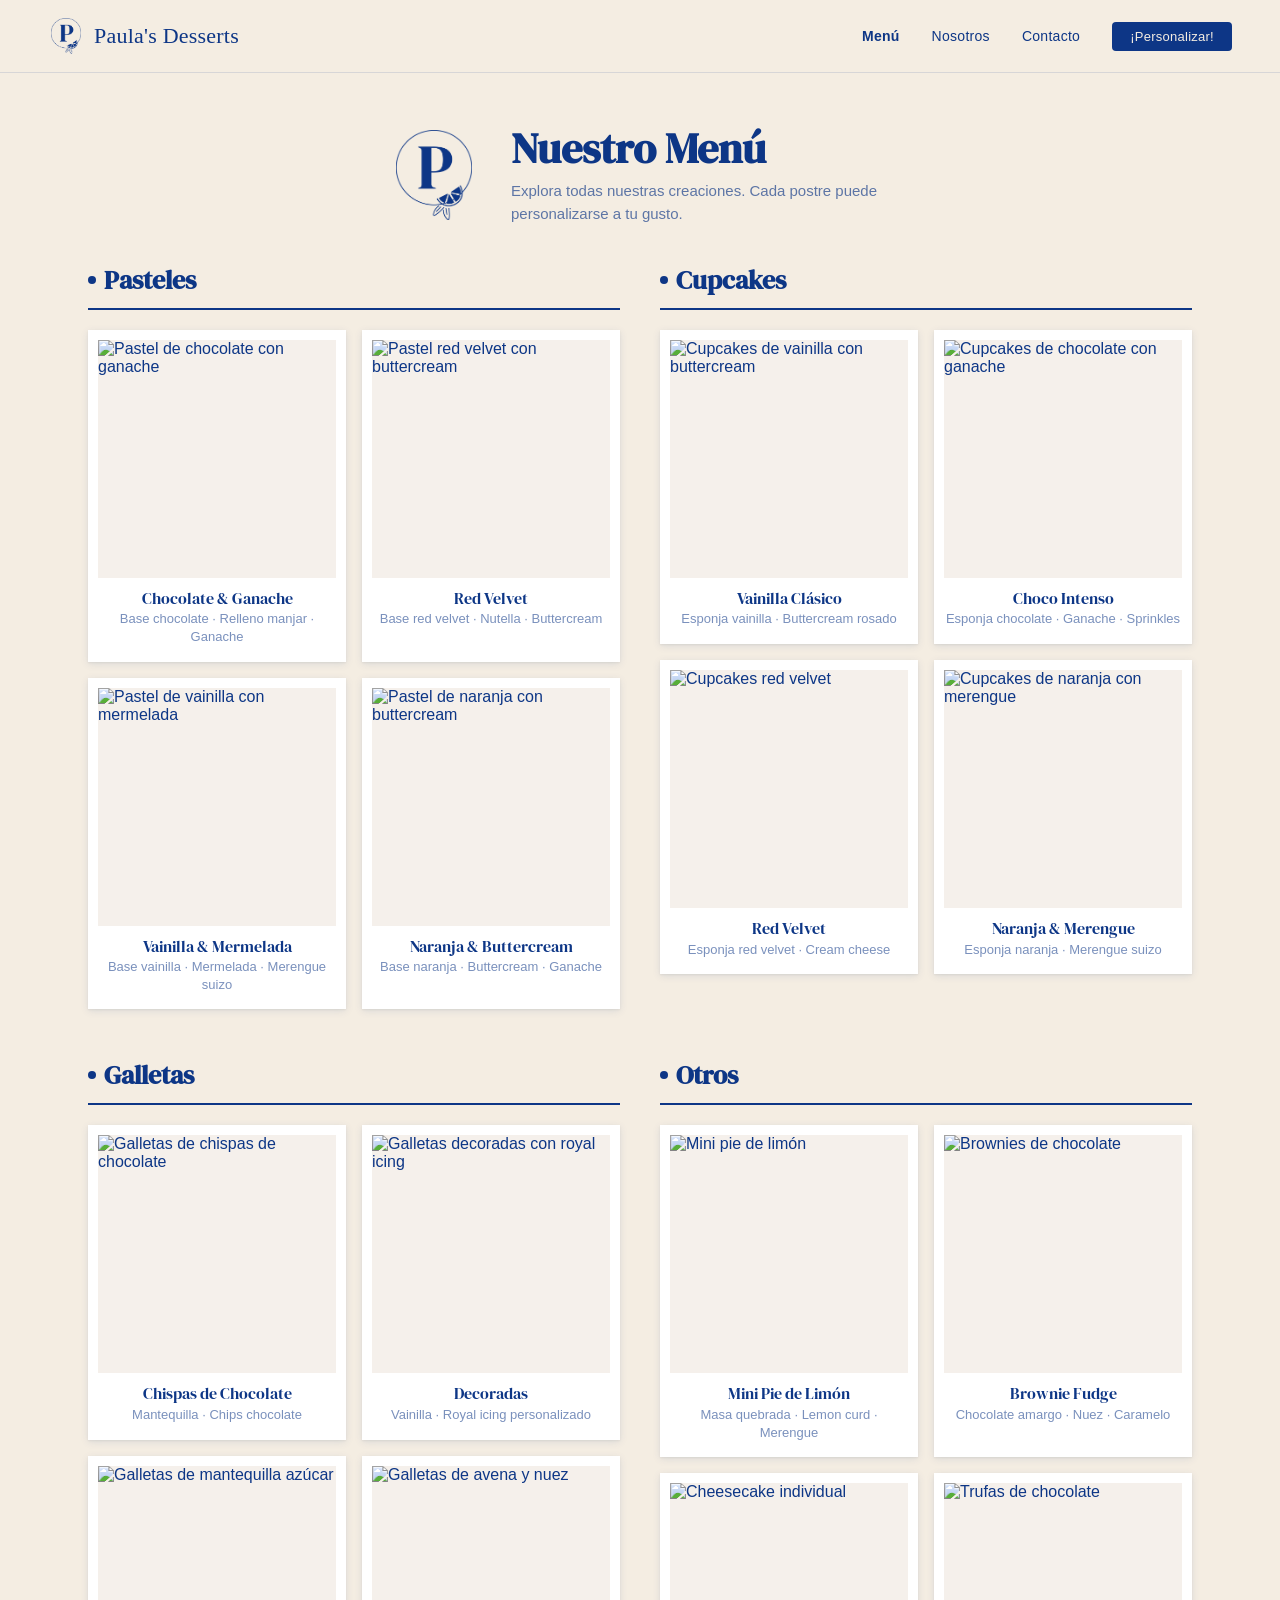
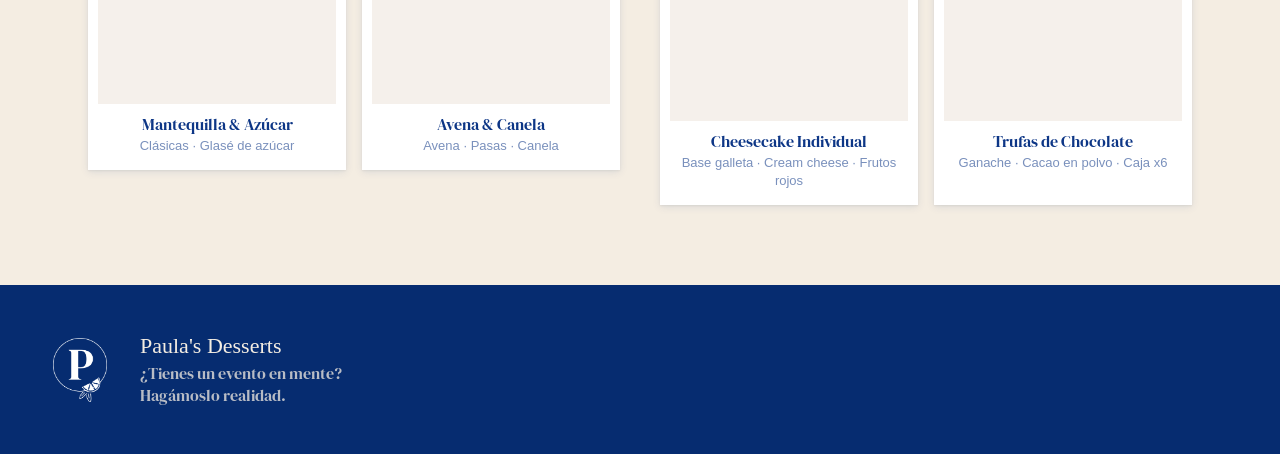
==== Catalogo.html @ cd025ae1 "initial commit con archivos de claude design. NOTA: no hay stylesheet global" ====
<!DOCTYPE html>
<html lang="es">
<head>
  <meta charset="UTF-8" />
  <meta name="viewport" content="width=device-width, initial-scale=1.0" />
  <title>Menú — Paula's Desserts</title>
  <link rel="preconnect" href="https://fonts.googleapis.com" />
  <link rel="preconnect" href="https://fonts.gstatic.com" crossorigin />
  <link href="https://fonts.googleapis.com/css2?family=DM+Serif+Display&display=swap" rel="stylesheet" />
  <style>
    *, *::before, *::after { box-sizing: border-box; margin: 0; padding: 0; }

    :root {
      --cream:   rgb(244,237,226);
      --cream2:  rgb(245,240,235);
      --navy:    rgb(13,54,134);
      --navy-dk: rgb(6,44,112);
      --white:   #ffffff;
      --font-brand:   'Handelson', serif;
      --font-head:    'DM Serif Display', serif;
      --font-body:    Helvetica, Arial, sans-serif;
    }

    /* Handelson via CDN fallback — use web-safe serif stack as fallback */
    @font-face {
      font-family: 'Handelson';
      src: local('FONTSPRING DEMO - Handelson Three');
      font-weight: normal;
    }

    body {
      background-color: var(--cream);
      font-family: var(--font-body);
      color: var(--navy);
      min-height: 100vh;
    }

    /* ── NAV ── */
    nav {
      background-color: var(--cream);
      display: flex;
      align-items: center;
      justify-content: space-between;
      padding: 18px 48px;
      border-bottom: 1px solid rgba(13,54,134,0.12);
      position: sticky;
      top: 0;
      z-index: 100;
    }

    .nav-logo {
      display: flex;
      align-items: center;
      gap: 10px;
      text-decoration: none;
    }

    .nav-logo img {
      width: 36px;
      height: 36px;
      object-fit: contain;
    }

    .nav-logo-text {
      font-family: var(--font-brand);
      font-size: 22px;
      color: var(--navy);
      letter-spacing: 0.01em;
    }

    .nav-links {
      display: flex;
      align-items: center;
      gap: 32px;
      list-style: none;
    }

    .nav-links a {
      font-family: var(--font-body);
      font-size: 14px;
      color: var(--navy);
      text-decoration: none;
      letter-spacing: 0.02em;
    }

    .nav-links a:hover { text-decoration: underline; }

    .nav-links a.active {
      font-weight: bold;
    }

    .nav-cta {
      background-color: var(--navy);
      color: var(--cream) !important;
      padding: 7px 18px;
      border-radius: 4px;
      font-size: 13px !important;
    }

    .nav-cta:hover { text-decoration: none !important; opacity: 0.88; }

    /* ── PAGE HEADER ── */
    .page-header {
      padding: 52px 48px 36px;
    }

    .page-header-inner {
      display: flex;
      align-items: center;
      gap: 32px;
      justify-content: center;
    }

    .page-header-logo {
      width: 90px;
      height: 90px;
      object-fit: contain;
      flex-shrink: 0;
    }

    .page-header h1 {
      font-family: var(--font-head);
      font-size: 42px;
      color: var(--navy);
      line-height: 1.1;
      margin-bottom: 8px;
    }

    .page-header p {
      font-size: 15px;
      color: var(--navy);
      opacity: 0.65;
      max-width: 380px;
      line-height: 1.55;
      margin: 0 auto;
    }

    /* ── MAIN GRID ── */
    .catalog-grid {
      display: grid;
      grid-template-columns: 1fr 1fr;
      gap: 48px 40px;
      padding: 0 48px 80px;
      max-width: 1200px;
      margin: 0 auto;
    }

    /* ── SECTION ── */
    .cat-section {}

    .cat-section-title {
      font-family: var(--font-head);
      font-size: 26px;
      color: var(--navy);
      margin-bottom: 20px;
      padding-bottom: 10px;
      border-bottom: 2px solid var(--navy);
      display: flex;
      align-items: center;
      gap: 8px;
    }

    .cat-section-title .dot {
      width: 8px;
      height: 8px;
      border-radius: 50%;
      background-color: var(--navy);
      flex-shrink: 0;
    }

    /* ── POLAROID GRID ── */
    .polaroid-grid {
      display: grid;
      grid-template-columns: repeat(2, 1fr);
      gap: 16px;
    }

    /* ── POLAROID CARD ── */
    .polaroid {
      background: var(--white);
      padding: var(--card-padding, 10px) var(--card-padding, 10px) calc(var(--card-padding, 10px) + 6px);
      box-shadow: 0 2px 8px rgba(13,54,134,0.10), 0 1px 2px rgba(0,0,0,0.06);
      display: flex;
      flex-direction: column;
      gap: 0;
      transition: transform 0.18s ease, box-shadow 0.18s ease;
      cursor: default;
    }

    .polaroid:hover {
      transform: translateY(-3px) rotate(0.4deg);
      box-shadow: 0 6px 18px rgba(13,54,134,0.14), 0 2px 4px rgba(0,0,0,0.08);
    }

    .polaroid-img {
      width: 100%;
      aspect-ratio: 1 / 1;
      object-fit: cover;
      display: block;
      background: var(--cream2);
    }

    .polaroid-label {
      padding-top: 10px;
      text-align: center;
    }

    .polaroid-label .product-name {
      font-family: var(--font-head);
      font-size: var(--card-name-size, 16px);
      color: var(--navy);
      line-height: 1.3;
    }

    .polaroid-label .product-desc {
      font-size: var(--card-desc-size, 13px);
      color: var(--navy);
      opacity: 0.55;
      margin-top: 2px;
      line-height: 1.35;
    }

    /* ── FOOTER ── */
    footer {
      background-color: var(--navy-dk);
      color: var(--cream);
      padding: 48px;
    }

    .footer-inner {
      display: flex;
      align-items: center;
      gap: 28px;
      max-width: 1200px;
      margin: 0 auto;
    }

    .footer-logo-img {
      width: 64px;
      height: 64px;
      object-fit: contain;
      filter: brightness(0) invert(1);
      flex-shrink: 0;
    }

    .footer-text-block {}

    .footer-brand {
      font-family: var(--font-brand);
      font-size: 22px;
      color: var(--cream);
      margin-bottom: 4px;
    }

    .footer-tagline {
      font-family: var(--font-head);
      font-size: 16px;
      color: var(--cream);
      opacity: 0.75;
      line-height: 1.35;
    }



    @media (max-width: 760px) {
      .catalog-grid { grid-template-columns: 1fr; padding: 0 20px 60px; gap: 40px; }
      nav { padding: 14px 20px; }
      .page-header { padding: 36px 20px 24px; }
      .page-header h1 { font-size: 30px; }
      footer { padding: 24px 20px; }
      .footer-inner { flex-direction: column; gap: 12px; }
    }
  </style>
</head>
<body>

  <!-- NAV -->
  <nav>
    <a class="nav-logo" href="#">
      <img src="assets/logo.png" alt="Paula's Desserts logo" />
      <span class="nav-logo-text">Paula's Desserts</span>
    </a>
    <ul class="nav-links">
      <li><a href="#" class="active">Menú</a></li>
      <li><a href="#">Nosotros</a></li>
      <li><a href="#">Contacto</a></li>
      <li><a href="#" class="nav-cta">¡Personalizar!</a></li>
    </ul>
  </nav>

  <!-- PAGE HEADER -->
  <header class="page-header">
    <div class="page-header-inner">
      <img class="page-header-logo" src="assets/logo.png" alt="Paula's Desserts" />
      <div>
        <h1>Nuestro Menú</h1>
        <p>Explora todas nuestras creaciones. Cada postre puede personalizarse a tu gusto.</p>
      </div>
    </div>
  </header>

  <!-- MAIN CONTENT -->
  <main class="catalog-grid">

    <!-- PASTELES -->
    <section class="cat-section">
      <h2 class="cat-section-title"><span class="dot"></span>Pasteles</h2>
      <div class="polaroid-grid">

        <div class="polaroid">
          <img class="polaroid-img"
            src="https://images.unsplash.com/photo-1578985545062-69928b1d9587?w=400&q=80"
            alt="Pastel de chocolate con ganache" />
          <div class="polaroid-label">
            <div class="product-name">Chocolate &amp; Ganache</div>
            <div class="product-desc">Base chocolate · Relleno manjar · Ganache</div>
          </div>
        </div>

        <div class="polaroid">
          <img class="polaroid-img"
            src="https://images.unsplash.com/photo-1464349095431-e9a21285b5f3?w=400&q=80"
            alt="Pastel red velvet con buttercream" />
          <div class="polaroid-label">
            <div class="product-name">Red Velvet</div>
            <div class="product-desc">Base red velvet · Nutella · Buttercream</div>
          </div>
        </div>

        <div class="polaroid">
          <img class="polaroid-img"
            src="https://images.unsplash.com/photo-1621303837174-89787a7d4729?w=400&q=80"
            alt="Pastel de vainilla con mermelada" />
          <div class="polaroid-label">
            <div class="product-name">Vainilla &amp; Mermelada</div>
            <div class="product-desc">Base vainilla · Mermelada · Merengue suizo</div>
          </div>
        </div>

        <div class="polaroid">
          <img class="polaroid-img"
            src="https://images.unsplash.com/photo-1514190051997-0f6f39ca5cde?w=400&q=80"
            alt="Pastel de naranja con buttercream" />
          <div class="polaroid-label">
            <div class="product-name">Naranja &amp; Buttercream</div>
            <div class="product-desc">Base naranja · Buttercream · Ganache</div>
          </div>
        </div>

      </div>
    </section>

    <!-- CUPCAKES -->
    <section class="cat-section">
      <h2 class="cat-section-title"><span class="dot"></span>Cupcakes</h2>
      <div class="polaroid-grid">

        <div class="polaroid">
          <img class="polaroid-img"
            src="https://images.unsplash.com/photo-1486427944299-d1955d23e34d?w=400&q=80"
            alt="Cupcakes de vainilla con buttercream" />
          <div class="polaroid-label">
            <div class="product-name">Vainilla Clásico</div>
            <div class="product-desc">Esponja vainilla · Buttercream rosado</div>
          </div>
        </div>

        <div class="polaroid">
          <img class="polaroid-img"
            src="https://images.unsplash.com/photo-1587668178277-295251f900ce?w=400&q=80"
            alt="Cupcakes de chocolate con ganache" />
          <div class="polaroid-label">
            <div class="product-name">Choco Intenso</div>
            <div class="product-desc">Esponja chocolate · Ganache · Sprinkles</div>
          </div>
        </div>

        <div class="polaroid">
          <img class="polaroid-img"
            src="https://images.unsplash.com/photo-1519869325930-281384150729?w=400&q=80"
            alt="Cupcakes red velvet" />
          <div class="polaroid-label">
            <div class="product-name">Red Velvet</div>
            <div class="product-desc">Esponja red velvet · Cream cheese</div>
          </div>
        </div>

        <div class="polaroid">
          <img class="polaroid-img"
            src="https://images.unsplash.com/photo-1563729784474-d77dbb933a9e?w=400&q=80"
            alt="Cupcakes de naranja con merengue" />
          <div class="polaroid-label">
            <div class="product-name">Naranja &amp; Merengue</div>
            <div class="product-desc">Esponja naranja · Merengue suizo</div>
          </div>
        </div>

      </div>
    </section>

    <!-- GALLETAS -->
    <section class="cat-section">
      <h2 class="cat-section-title"><span class="dot"></span>Galletas</h2>
      <div class="polaroid-grid">

        <div class="polaroid">
          <img class="polaroid-img"
            src="https://images.unsplash.com/photo-1499636136210-6f4ee915583e?w=400&q=80"
            alt="Galletas de chispas de chocolate" />
          <div class="polaroid-label">
            <div class="product-name">Chispas de Chocolate</div>
            <div class="product-desc">Mantequilla · Chips chocolate</div>
          </div>
        </div>

        <div class="polaroid">
          <img class="polaroid-img"
            src="https://images.unsplash.com/photo-1481391319762-47dff72954d9?w=400&q=80"
            alt="Galletas decoradas con royal icing" />
          <div class="polaroid-label">
            <div class="product-name">Decoradas</div>
            <div class="product-desc">Vainilla · Royal icing personalizado</div>
          </div>
        </div>

        <div class="polaroid">
          <img class="polaroid-img"
            src="https://images.unsplash.com/photo-1558961363-fa8fdf82db35?w=400&q=80"
            alt="Galletas de mantequilla azúcar" />
          <div class="polaroid-label">
            <div class="product-name">Mantequilla &amp; Azúcar</div>
            <div class="product-desc">Clásicas · Glasé de azúcar</div>
          </div>
        </div>

        <div class="polaroid">
          <img class="polaroid-img"
            src="https://images.unsplash.com/photo-1548365328-8c6db3220e4c?w=400&q=80"
            alt="Galletas de avena y nuez" />
          <div class="polaroid-label">
            <div class="product-name">Avena &amp; Canela</div>
            <div class="product-desc">Avena · Pasas · Canela</div>
          </div>
        </div>

      </div>
    </section>

    <!-- OTROS -->
    <section class="cat-section">
      <h2 class="cat-section-title"><span class="dot"></span>Otros</h2>
      <div class="polaroid-grid">

        <div class="polaroid">
          <img class="polaroid-img"
            src="https://images.unsplash.com/photo-1535920527002-b35e96722eb9?w=400&q=80"
            alt="Mini pie de limón" />
          <div class="polaroid-label">
            <div class="product-name">Mini Pie de Limón</div>
            <div class="product-desc">Masa quebrada · Lemon curd · Merengue</div>
          </div>
        </div>

        <div class="polaroid">
          <img class="polaroid-img"
            src="https://images.unsplash.com/photo-1541783245831-57d6fb0926d3?w=400&q=80"
            alt="Brownies de chocolate" />
          <div class="polaroid-label">
            <div class="product-name">Brownie Fudge</div>
            <div class="product-desc">Chocolate amargo · Nuez · Caramelo</div>
          </div>
        </div>

        <div class="polaroid">
          <img class="polaroid-img"
            src="https://images.unsplash.com/photo-1488477181946-6428a0291777?w=400&q=80"
            alt="Cheesecake individual" />
          <div class="polaroid-label">
            <div class="product-name">Cheesecake Individual</div>
            <div class="product-desc">Base galleta · Cream cheese · Frutos rojos</div>
          </div>
        </div>

        <div class="polaroid">
          <img class="polaroid-img"
            src="https://images.unsplash.com/photo-1571877227200-a0d98ea607e9?w=400&q=80"
            alt="Trufas de chocolate" />
          <div class="polaroid-label">
            <div class="product-name">Trufas de Chocolate</div>
            <div class="product-desc">Ganache · Cacao en polvo · Caja x6</div>
          </div>
        </div>

      </div>
    </section>

  </main>

  <!-- FOOTER -->
  <footer>
    <div class="footer-inner">
      <img class="footer-logo-img" src="assets/logo.png" alt="Paula's Desserts logo" />
      <div class="footer-text-block">
        <div class="footer-brand">Paula's Desserts</div>
        <div class="footer-tagline">¿Tienes un evento en mente?<br>Hagámoslo realidad.</div>
      </div>
    </div>
  </footer>

  <script src="https://unpkg.com/react@18.3.1/umd/react.development.js" integrity="sha384-hD6/rw4ppMLGNu3tX5cjIb+uRZ7UkRJ6BPkLpg4hAu/6onKUg4lLsHAs9EBPT82L" crossorigin="anonymous"></script>
  <script src="https://unpkg.com/react-dom@18.3.1/umd/react-dom.development.js" integrity="sha384-u6aeetuaXnQ38mYT8rp6sbXaQe3NL9t+IBXmnYxwkUI2Hw4bsp2Wvmx4yRQF1uAm" crossorigin="anonymous"></script>
  <script src="https://unpkg.com/@babel/standalone@7.29.0/babel.min.js" integrity="sha384-m08KidiNqLdpJqLq95G/LEi8Qvjl/xUYll3QILypMoQ65QorJ9Lvtp2RXYGBFj1y" crossorigin="anonymous"></script>
  <script type="text/babel" src="tweaks-panel.jsx"></script>

  <script type="text/babel">
    const TWEAK_DEFAULTS = /*EDITMODE-BEGIN*/{
      "cardNameSize": 18,
      "cardDescSize": 12,
      "cardPadding": 12
    }/*EDITMODE-END*/;

    function CatalogTweaks() {
      const [tweaks, setTweak] = useTweaks(TWEAK_DEFAULTS);

      React.useEffect(() => {
        document.documentElement.style.setProperty('--card-name-size', tweaks.cardNameSize + 'px');
        document.documentElement.style.setProperty('--card-desc-size', tweaks.cardDescSize + 'px');
        document.documentElement.style.setProperty('--card-padding', tweaks.cardPadding + 'px');
      }, [tweaks.cardNameSize, tweaks.cardDescSize, tweaks.cardPadding]);

      return (
        <TweaksPanel>
          <TweakSection label="Texto de las cards">
            <TweakSlider
              label="Título del producto"
              value={tweaks.cardNameSize}
              min={10} max={24} step={1}
              onChange={v => setTweak('cardNameSize', v)}
            />
            <TweakSlider
              label="Descripción"
              value={tweaks.cardDescSize}
              min={8} max={18} step={1}
              onChange={v => setTweak('cardDescSize', v)}
            />
          </TweakSection>
          <TweakSection label="Layout de las cards">
            <TweakSlider
              label="Padding"
              value={tweaks.cardPadding}
              min={4} max={32} step={1}
              onChange={v => setTweak('cardPadding', v)}
            />
          </TweakSection>
        </TweaksPanel>
      );
    }

    ReactDOM.createRoot(document.getElementById('tweaks-root')).render(<CatalogTweaks />);
  </script>
  <div id="tweaks-root"></div>
</body>
</html>
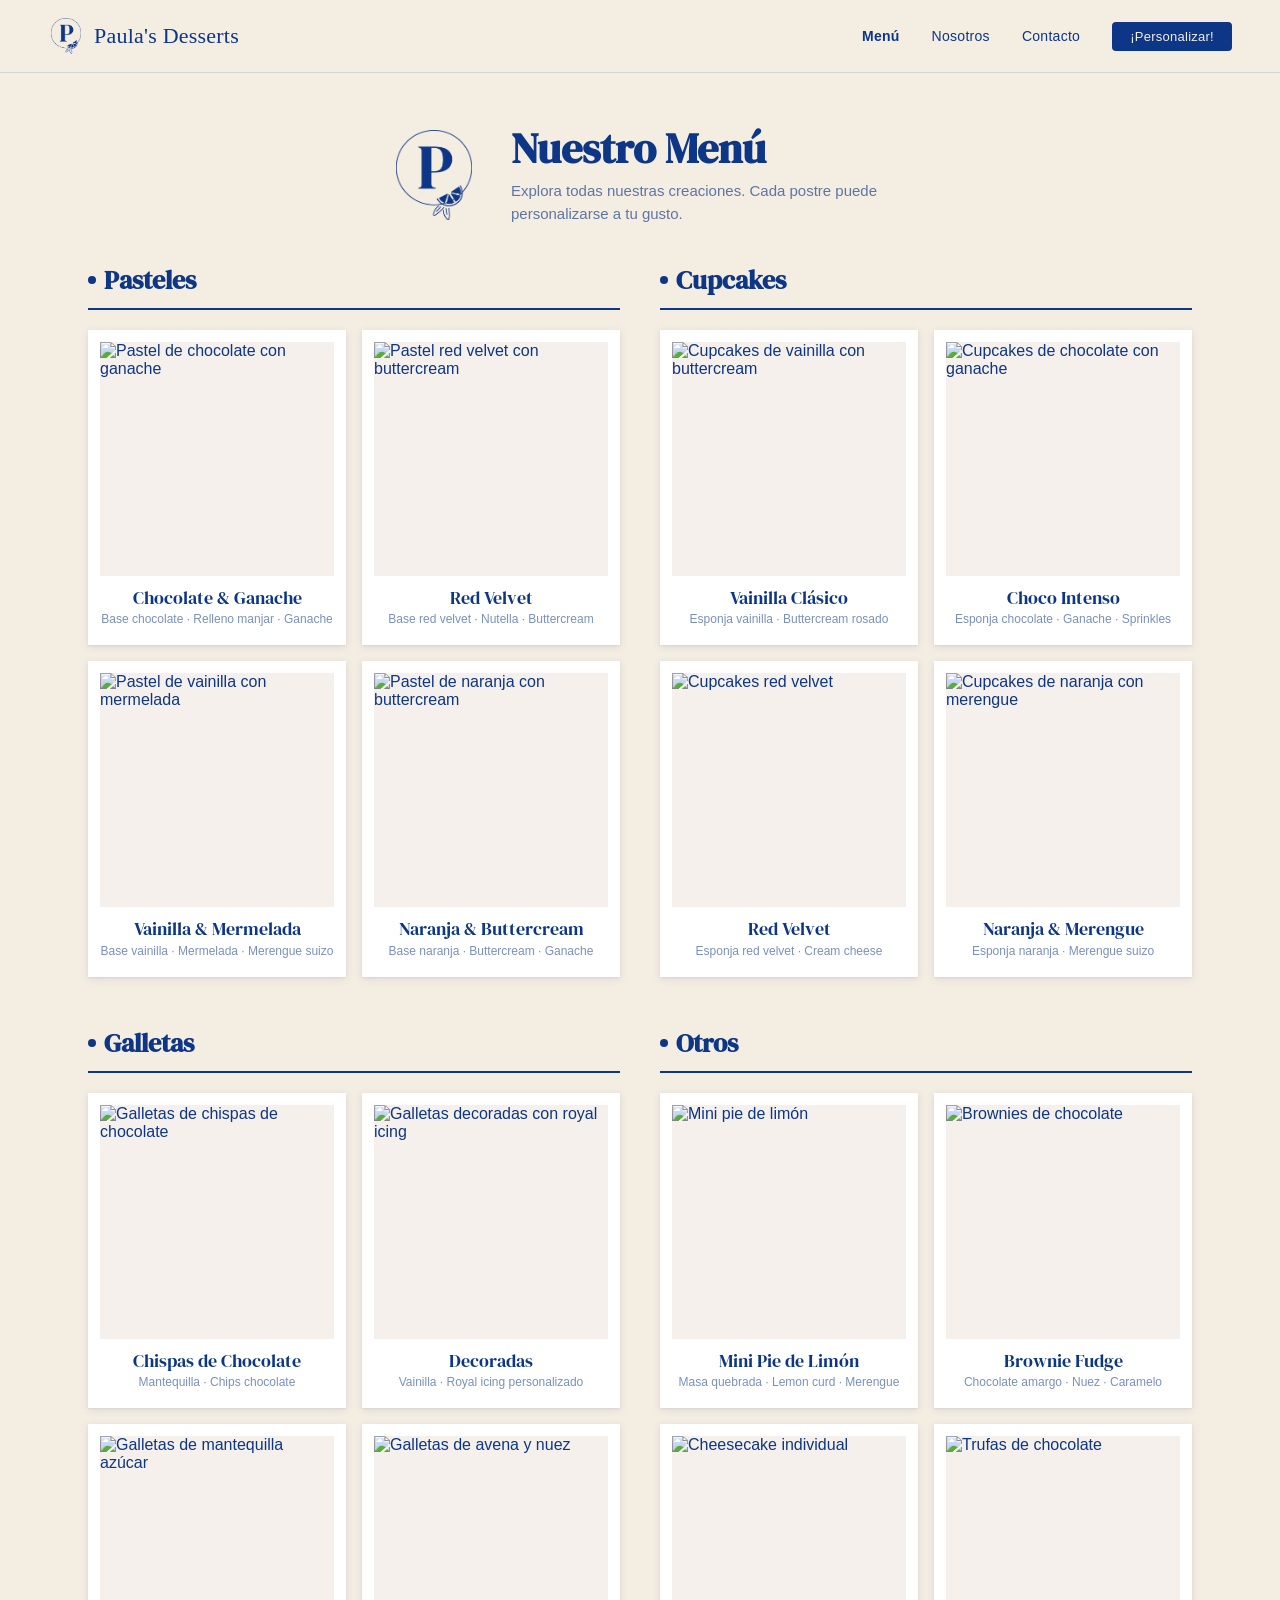
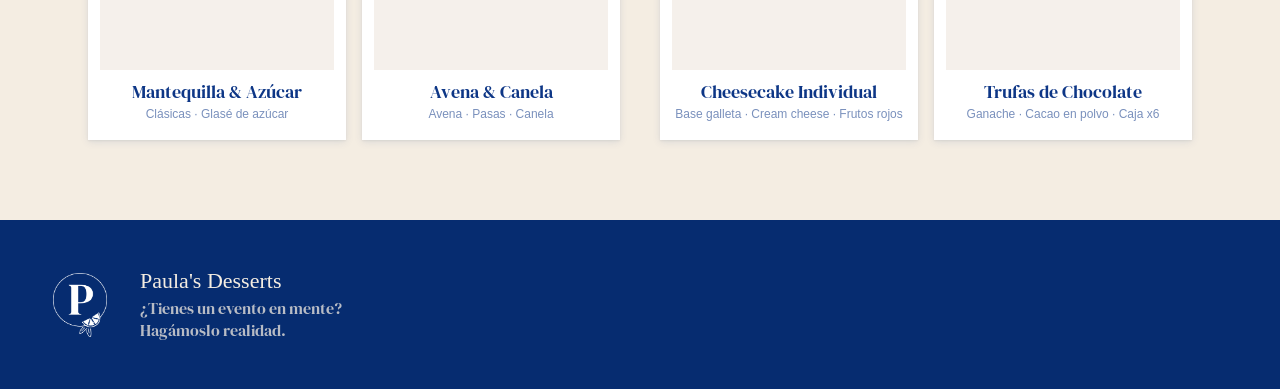
==== commit 81cbe86b: "chore: deleted tweaks panel from claude design" ====
--- a/Catalogo.html
+++ b/Catalogo.html
@@ -178,7 +178,7 @@
     /* ── POLAROID CARD ── */
     .polaroid {
       background: var(--white);
-      padding: var(--card-padding, 10px) var(--card-padding, 10px) calc(var(--card-padding, 10px) + 6px);
+      padding: 12px 12px calc(12px + 6px);
       box-shadow: 0 2px 8px rgba(13,54,134,0.10), 0 1px 2px rgba(0,0,0,0.06);
       display: flex;
       flex-direction: column;
@@ -207,13 +207,13 @@
 
     .polaroid-label .product-name {
       font-family: var(--font-head);
-      font-size: var(--card-name-size, 16px);
+      font-size: 18px;
       color: var(--navy);
       line-height: 1.3;
     }
 
     .polaroid-label .product-desc {
-      font-size: var(--card-desc-size, 13px);
+      font-size: 12px;
       color: var(--navy);
       opacity: 0.55;
       margin-top: 2px;
@@ -276,15 +276,15 @@
 
   <!-- NAV -->
   <nav>
-    <a class="nav-logo" href="#">
+    <a class="nav-logo" href="../../Homepage.html">
       <img src="assets/logo.png" alt="Paula's Desserts logo" />
       <span class="nav-logo-text">Paula's Desserts</span>
     </a>
     <ul class="nav-links">
-      <li><a href="#" class="active">Menú</a></li>
-      <li><a href="#">Nosotros</a></li>
-      <li><a href="#">Contacto</a></li>
-      <li><a href="#" class="nav-cta">¡Personalizar!</a></li>
+      <li><a href="Catalogo.html" class="active">Menú</a></li>
+      <li><a href="../../SobreNosotros.html">Nosotros</a></li>
+      <li><a href="../../Homepage.html#contacto">Contacto</a></li>
+      <li><a href="Producto.html" class="nav-cta">¡Personalizar!</a></li>
     </ul>
   </nav>
 
@@ -507,57 +507,5 @@
     </div>
   </footer>
 
-  <script src="https://unpkg.com/react@18.3.1/umd/react.development.js" integrity="sha384-hD6/rw4ppMLGNu3tX5cjIb+uRZ7UkRJ6BPkLpg4hAu/6onKUg4lLsHAs9EBPT82L" crossorigin="anonymous"></script>
-  <script src="https://unpkg.com/react-dom@18.3.1/umd/react-dom.development.js" integrity="sha384-u6aeetuaXnQ38mYT8rp6sbXaQe3NL9t+IBXmnYxwkUI2Hw4bsp2Wvmx4yRQF1uAm" crossorigin="anonymous"></script>
-  <script src="https://unpkg.com/@babel/standalone@7.29.0/babel.min.js" integrity="sha384-m08KidiNqLdpJqLq95G/LEi8Qvjl/xUYll3QILypMoQ65QorJ9Lvtp2RXYGBFj1y" crossorigin="anonymous"></script>
-  <script type="text/babel" src="tweaks-panel.jsx"></script>
-
-  <script type="text/babel">
-    const TWEAK_DEFAULTS = /*EDITMODE-BEGIN*/{
-      "cardNameSize": 18,
-      "cardDescSize": 12,
-      "cardPadding": 12
-    }/*EDITMODE-END*/;
-
-    function CatalogTweaks() {
-      const [tweaks, setTweak] = useTweaks(TWEAK_DEFAULTS);
-
-      React.useEffect(() => {
-        document.documentElement.style.setProperty('--card-name-size', tweaks.cardNameSize + 'px');
-        document.documentElement.style.setProperty('--card-desc-size', tweaks.cardDescSize + 'px');
-        document.documentElement.style.setProperty('--card-padding', tweaks.cardPadding + 'px');
-      }, [tweaks.cardNameSize, tweaks.cardDescSize, tweaks.cardPadding]);
-
-      return (
-        <TweaksPanel>
-          <TweakSection label="Texto de las cards">
-            <TweakSlider
-              label="Título del producto"
-              value={tweaks.cardNameSize}
-              min={10} max={24} step={1}
-              onChange={v => setTweak('cardNameSize', v)}
-            />
-            <TweakSlider
-              label="Descripción"
-              value={tweaks.cardDescSize}
-              min={8} max={18} step={1}
-              onChange={v => setTweak('cardDescSize', v)}
-            />
-          </TweakSection>
-          <TweakSection label="Layout de las cards">
-            <TweakSlider
-              label="Padding"
-              value={tweaks.cardPadding}
-              min={4} max={32} step={1}
-              onChange={v => setTweak('cardPadding', v)}
-            />
-          </TweakSection>
-        </TweaksPanel>
-      );
-    }
-
-    ReactDOM.createRoot(document.getElementById('tweaks-root')).render(<CatalogTweaks />);
-  </script>
-  <div id="tweaks-root"></div>
 </body>
 </html>
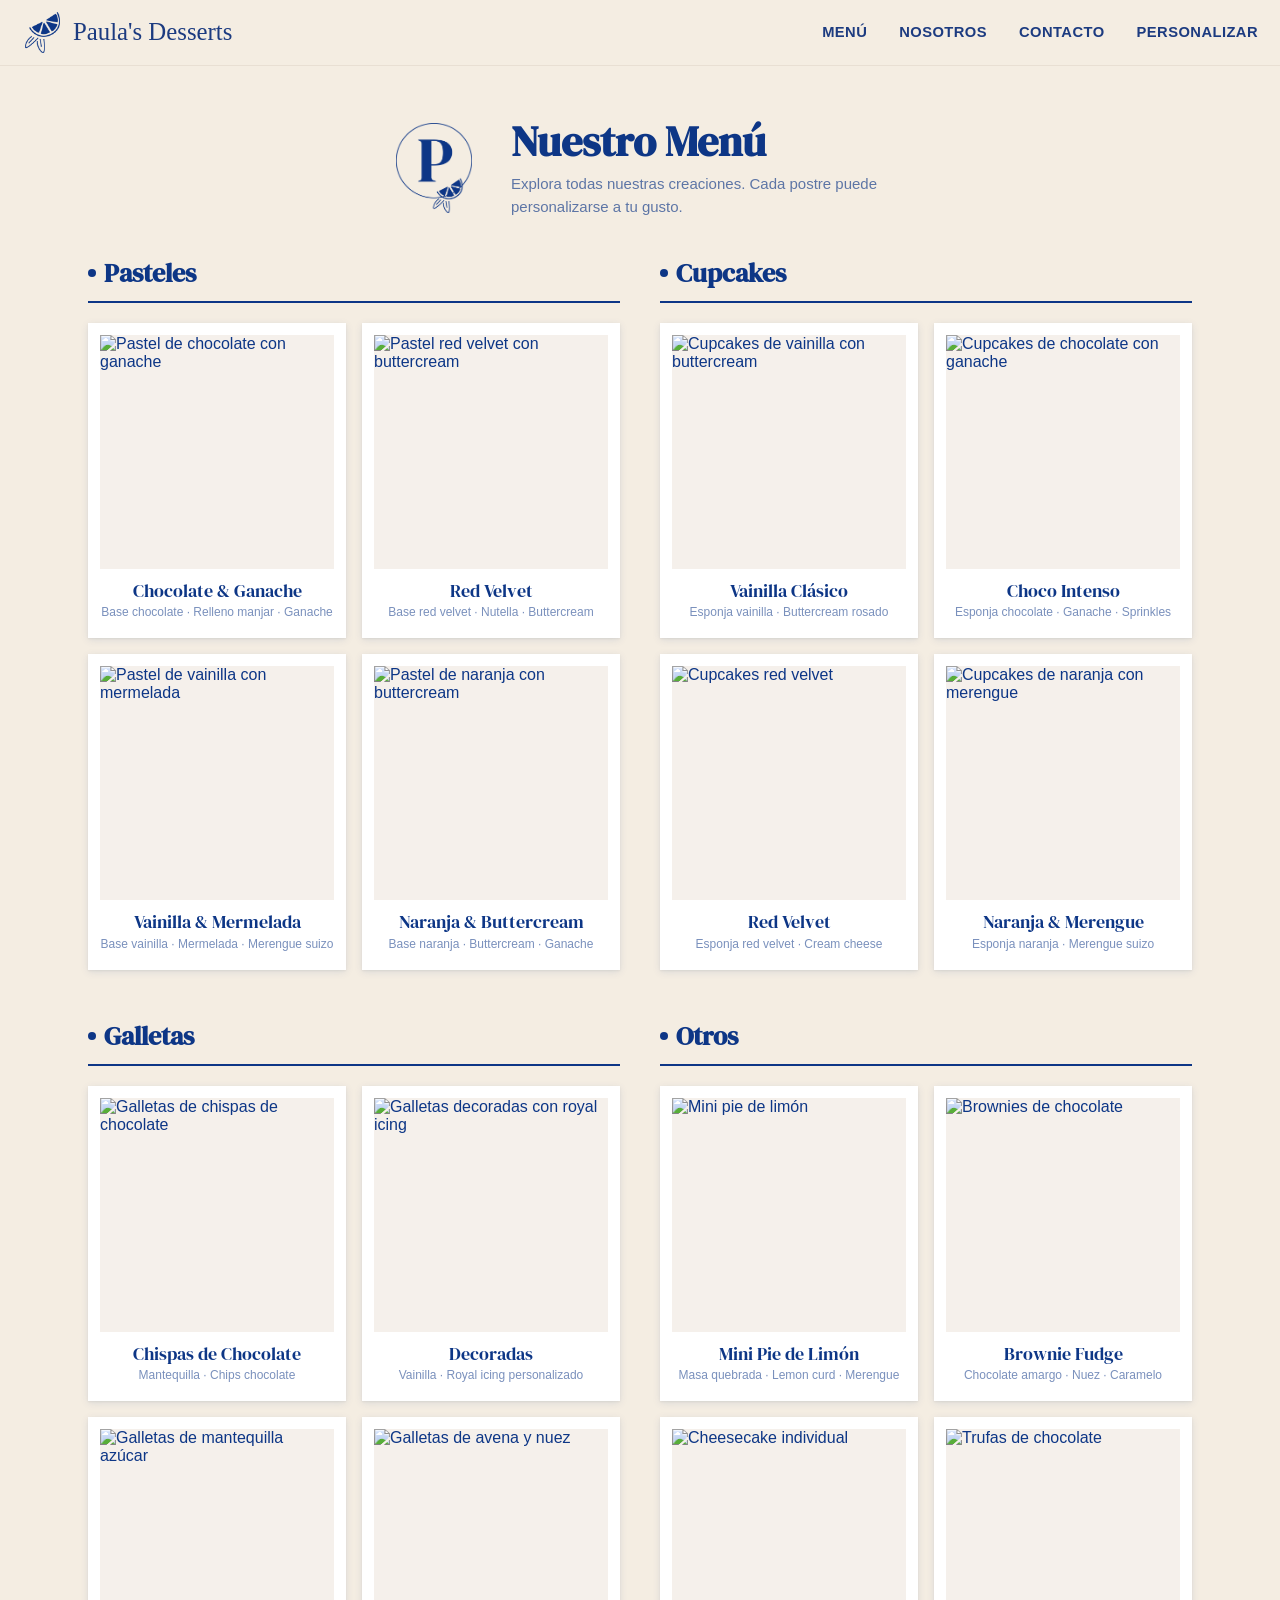
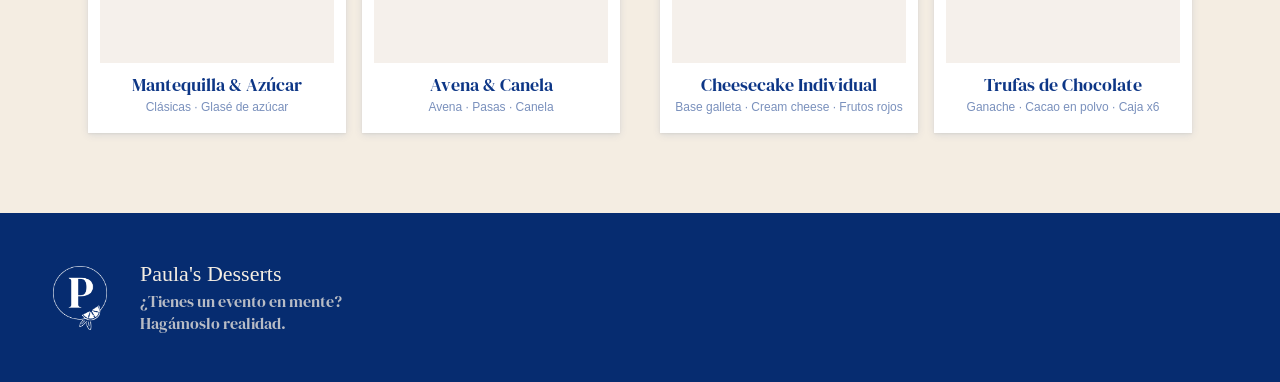
==== commit 9e38c48c: "fix: conexión con pág de menú" ====
--- a/Catalogo.html
+++ b/Catalogo.html
@@ -7,6 +7,7 @@
   <link rel="preconnect" href="https://fonts.googleapis.com" />
   <link rel="preconnect" href="https://fonts.gstatic.com" crossorigin />
   <link href="https://fonts.googleapis.com/css2?family=DM+Serif+Display&display=swap" rel="stylesheet" />
+  <link rel="stylesheet" href="styles.css" />
   <style>
     *, *::before, *::after { box-sizing: border-box; margin: 0; padding: 0; }
 
@@ -35,59 +36,6 @@
       min-height: 100vh;
     }
 
-    /* ── NAV ── */
-    nav {
-      background-color: var(--cream);
-      display: flex;
-      align-items: center;
-      justify-content: space-between;
-      padding: 18px 48px;
-      border-bottom: 1px solid rgba(13,54,134,0.12);
-      position: sticky;
-      top: 0;
-      z-index: 100;
-    }
-
-    .nav-logo {
-      display: flex;
-      align-items: center;
-      gap: 10px;
-      text-decoration: none;
-    }
-
-    .nav-logo img {
-      width: 36px;
-      height: 36px;
-      object-fit: contain;
-    }
-
-    .nav-logo-text {
-      font-family: var(--font-brand);
-      font-size: 22px;
-      color: var(--navy);
-      letter-spacing: 0.01em;
-    }
-
-    .nav-links {
-      display: flex;
-      align-items: center;
-      gap: 32px;
-      list-style: none;
-    }
-
-    .nav-links a {
-      font-family: var(--font-body);
-      font-size: 14px;
-      color: var(--navy);
-      text-decoration: none;
-      letter-spacing: 0.02em;
-    }
-
-    .nav-links a:hover { text-decoration: underline; }
-
-    .nav-links a.active {
-      font-weight: bold;
-    }
 
     .nav-cta {
       background-color: var(--navy);
@@ -275,18 +223,21 @@
 <body>
 
   <!-- NAV -->
-  <nav>
-    <a class="nav-logo" href="../../Homepage.html">
-      <img src="assets/logo.png" alt="Paula's Desserts logo" />
-      <span class="nav-logo-text">Paula's Desserts</span>
-    </a>
-    <ul class="nav-links">
-      <li><a href="Catalogo.html" class="active">Menú</a></li>
-      <li><a href="../../SobreNosotros.html">Nosotros</a></li>
-      <li><a href="../../Homepage.html#contacto">Contacto</a></li>
-      <li><a href="Producto.html" class="nav-cta">¡Personalizar!</a></li>
-    </ul>
-  </nav>
+  <header class="header">
+    <div class="header-inner">
+      <a href="index.html" class="brand brand-link">
+        <img src="Paula's_Desserts/Limon.png" alt="Logo Paula's Desserts" />
+        <span class="brand-title">Paula's Desserts</span>
+      </a>
+
+      <nav class="menu">
+        <a href="Catalogo.html">MENÚ</a>
+        <a href="SobreNosotros.html">NOSOTROS</a>
+        <a href="index.html#contacto">CONTACTO</a>
+        <a href="Producto.html">PERSONALIZAR</a>
+      </nav>
+    </div>
+  </header>
 
   <!-- PAGE HEADER -->
   <header class="page-header">
--- a/styles.css
+++ b/styles.css
@@ -0,0 +1,1040 @@
+/* ==========================================================================
+   VARIABLES GLOBALES
+   Colores, fuentes y valores del sistema de diseño. Cambia aquí y se
+   actualiza en todo el sitio automáticamente.
+   ========================================================================== */
+
+:root {
+  --primary-blue: #1c3b80;
+  --text-color: #1f1f1f;
+  --bg-color: #f4ede2;
+  --white: #ffffff;
+  /* Logo del banner: más px = más arriba (solo el ícono; cambia aquí o en cada media query abajo) */
+  --hero-logo-up: 36px;
+}
+
+
+/* ==========================================================================
+   RESET Y BASE
+   Reglas que afectan a todos los elementos para que se comporten de forma
+   predecible en distintos navegadores.
+   ========================================================================== */
+
+* {
+  box-sizing: border-box;
+}
+
+html {
+  width: 100%;
+  overflow-x: hidden;
+}
+
+body {
+  margin: 0;
+  width: 100%;
+  min-height: 100vh;
+  display: flex;
+  flex-direction: column;
+  font-family: Arial, sans-serif;
+  color: var(--text-color);
+  background-color: var(--bg-color);
+}
+
+main {
+  flex: 1 0 auto;
+  width: 100%;
+  display: block;
+}
+
+.page-frame {
+  width: 100%;
+  max-width: none;
+  margin: 0;
+  background: var(--bg-color);
+  border: none;
+}
+
+
+/* ==========================================================================
+   HEADER Y NAVEGACIÓN
+   Barra superior con el logo de la marca y el menú de links.
+   ========================================================================== */
+
+.header {
+  width: 100%;
+  max-width: 100vw;
+  background: var(--bg-color);
+  border-bottom: 1px solid #e8dfd3;
+  box-sizing: border-box;
+}
+
+.header-inner {
+  width: 100%;
+  max-width: none;
+  margin: 0;
+  padding: 12px clamp(10px, 2.2vw, 22px);
+  display: flex;
+  align-items: center;
+  justify-content: space-between;
+  gap: clamp(16px, 2.5vw, 28px);
+  box-sizing: border-box;
+}
+
+/* Logo + nombre de la marca */
+.brand {
+  display: flex;
+  align-items: center;
+  gap: 10px;
+  min-width: 0;
+}
+
+.brand img {
+  width: clamp(32px, 3.2vw, 44px);
+  height: clamp(32px, 3.2vw, 44px);
+  object-fit: contain;
+}
+
+.brand h1 {
+  margin: 0;
+  color: var(--primary-blue);
+  font-family: "HANDELSON THREE", "Brush Script MT", cursive;
+  font-size: clamp(1.35rem, 2.8vw, 1.95rem);
+  font-weight: 300;
+  line-height: 1;
+  white-space: nowrap;
+}
+
+/* Versión de la marca que funciona como link (usada en Sobre nosotros) */
+.brand-link {
+  text-decoration: none;
+  color: inherit;
+  display: flex;
+  align-items: center;
+  gap: 10px;
+  min-width: 0;
+}
+
+.brand-title {
+  margin: 0;
+  color: var(--primary-blue);
+  font-family: "HANDELSON THREE", "Brush Script MT", cursive;
+  font-size: clamp(1.15rem, 2.2vw, 1.55rem);
+  font-weight: 300;
+  line-height: 1;
+  white-space: nowrap;
+}
+
+/* Links del menú de navegación */
+.menu {
+  display: flex;
+  align-items: center;
+  gap: clamp(20px, 2.8vw, 32px);
+  flex-wrap: wrap;
+  justify-content: flex-end;
+}
+
+.menu a {
+  color: var(--primary-blue);
+  text-decoration: none;
+  font-size: clamp(0.72rem, 1.15vw, 0.95rem);
+  font-weight: 700;
+  letter-spacing: 0.03em;
+  display: inline-block;
+  transition: transform 0.2s ease, text-shadow 0.2s ease;
+}
+
+.menu a:hover {
+  transform: translateY(-3px) scale(1.08);
+  text-shadow: 0 2px 6px rgba(28, 59, 128, 0.25);
+}
+
+
+/* ==========================================================================
+   HERO (BANNER PRINCIPAL)
+   Imagen grande de portada con texto y botón superpuestos.
+   ========================================================================== */
+
+.hero {
+  position: relative;
+  width: 100%;
+  max-width: 100vw;
+  margin: 0;
+  padding: 0;
+  background-color: var(--bg-color);
+  border-bottom: 1px solid rgba(28, 59, 128, 0.22);
+  box-sizing: border-box;
+  /* Si falla la imagen del banner, el bloque no colapsa y el overlay no invade el header */
+  min-height: clamp(220px, 38vw, 420px);
+}
+
+/* Imagen completa al ancho de la ventana; sin recorte */
+.hero-bg {
+  width: 100%;
+  max-width: 100%;
+  height: auto;
+  display: block;
+}
+
+/* Capa encima de la imagen que contiene el logo, texto y botón */
+.hero-overlay {
+  position: absolute;
+  inset: 0;
+  display: flex;
+  align-items: center;
+  justify-content: center;
+  padding-top: clamp(14px, 4vw, 44px);
+  padding-bottom: clamp(14px, 4vw, 44px);
+  padding-left: clamp(26%, 30vw, 38%);
+  padding-right: clamp(5%, 9vw, 14%);
+  pointer-events: none;
+  transform: translate(52px, -16px);
+}
+
+.hero-overlay-inner {
+  display: flex;
+  flex-direction: row;
+  flex-wrap: nowrap;
+  align-items: center;
+  gap: clamp(20px, 3.2vw, 44px);
+}
+
+.hero-overlay-column {
+  display: flex;
+  flex-direction: column;
+  align-items: flex-start;
+  gap: clamp(18px, 2.5vw, 28px);
+}
+
+.hero-overlay-logo {
+  position: relative;
+  top: calc(-1 * var(--hero-logo-up));
+  width: clamp(78px, 10.8vw, 148px);
+  height: auto;
+  flex-shrink: 0;
+  object-fit: contain;
+  filter: drop-shadow(0 2px 14px rgba(0, 0, 0, 0.35));
+}
+
+.hero-overlay-text {
+  margin: 0;
+  max-width: 20ch;
+  font-family: "DM Serif Display", Georgia, serif;
+  font-weight: 400;
+  font-size: clamp(1.4rem, 4.2vw, 3.25rem);
+  line-height: 1.12;
+  letter-spacing: 0.02em;
+  color: #f4ede2;
+  text-align: left;
+  text-shadow:
+    0 2px 16px rgba(0, 0, 0, 0.45),
+    0 1px 3px rgba(0, 0, 0, 0.5);
+}
+
+/* Botón "Ver catálogo" del hero */
+.hero-cta {
+  pointer-events: auto;
+  display: inline-block;
+  padding: 17px 36px;
+  font-family: Arial, sans-serif;
+  font-size: clamp(0.85rem, 1.35vw, 1.08rem);
+  font-weight: 700;
+  letter-spacing: 0.12em;
+  text-decoration: none;
+  text-transform: uppercase;
+  color: var(--primary-blue);
+  background-color: #f4ede2;
+  border: 2px solid #f4ede2;
+  border-radius: 11px;
+  box-shadow: 0 4px 14px rgba(0, 0, 0, 0.25);
+  transition:
+    background-color 0.2s ease,
+    color 0.2s ease,
+    border-color 0.2s ease,
+    transform 0.15s ease;
+}
+
+.hero-cta:hover {
+  background-color: var(--primary-blue);
+  color: #f4ede2;
+  border-color: var(--primary-blue);
+  transform: translateY(-2px);
+}
+
+.hero-cta:focus-visible {
+  outline: 2px solid #f4ede2;
+  outline-offset: 3px;
+}
+
+
+/* ==========================================================================
+   SECCIONES GENÉRICAS
+   Contenedor centrado con padding que se usa en toda la página.
+   ========================================================================== */
+
+.section {
+  max-width: 1180px;
+  margin: 0 auto;
+  padding: 26px 18px 34px;
+}
+
+.section h2 {
+  margin: 0;
+  text-align: center;
+  color: var(--primary-blue);
+  font-size: clamp(2rem, 4vw, 3rem);
+  font-family: "HANDELSON THREE", "Brush Script MT", cursive;
+  line-height: 1;
+}
+
+.subtitle {
+  margin: 6px 0 24px;
+  text-align: center;
+  color: #3659a5;
+  font-size: 0.82rem;
+}
+
+/* Ajustes de espaciado específicos para la sección del catálogo en el index */
+#catalogo.section {
+  padding-top: clamp(20px, 3.5vw, 32px);
+  padding-bottom: clamp(44px, 7vw, 72px);
+}
+
+#catalogo .subtitle {
+  margin-top: 8px;
+  margin-bottom: clamp(14px, 2.5vw, 22px);
+}
+
+.section-empty {
+  min-height: 10px;
+  padding-top: 0;
+  padding-bottom: 0;
+}
+
+
+/* ==========================================================================
+   TARJETAS DE CATÁLOGO (CARDS)
+   Grilla de productos con imagen y nombre.
+   ========================================================================== */
+
+/* Contenedor que permite poner imágenes decorativas en las esquinas */
+.cards-deco-wrap {
+  position: relative;
+  width: 100%;
+  isolation: isolate;
+  overflow: visible;
+}
+
+/* Imágenes decorativas de las esquinas */
+.cards-corner {
+  position: absolute;
+  z-index: 0;
+  display: block;
+  width: clamp(160px, 32vw, 300px);
+  height: auto;
+  max-height: none;
+  object-fit: contain;
+  pointer-events: none;
+}
+
+.cards-corner-tl {
+  top: 0;
+  left: 0;
+  transform: translate(-18%, -18%);
+}
+
+.cards-corner-tr {
+  top: 0;
+  right: 0;
+  transform: translate(18%, -42%);
+}
+
+.cards-corner-bl {
+  bottom: 0;
+  left: 0;
+  transform: translate(-18%, 18%);
+}
+
+.cards-corner-br {
+  bottom: 0;
+  right: 0;
+  transform: translate(18%, 18%);
+}
+
+/* La grilla de cards queda encima de las imágenes decorativas */
+.cards-deco-wrap .cards {
+  position: relative;
+  z-index: 1;
+  width: 100%;
+}
+
+/* Grilla de 4 columnas */
+.cards {
+  display: grid;
+  grid-template-columns: repeat(4, minmax(170px, 1fr));
+  gap: 22px;
+}
+
+/* Tarjeta individual */
+.card {
+  background: var(--white);
+  text-align: center;
+  padding: 10px 10px 0 10px;
+  box-shadow:
+    0 12px 28px rgba(28, 59, 128, 0.1),
+    0 4px 10px rgba(0, 0, 0, 0.08);
+  border-radius: 2px;
+  display: flex;
+  flex-direction: column;
+  align-items: stretch;
+}
+
+.card img {
+  width: 100%;
+  aspect-ratio: 3 / 4;
+  object-fit: cover;
+  display: block;
+}
+
+/* Placeholder rayado que ocupa el lugar de la foto mientras no hay imagen */
+.photo-placeholder {
+  width: 100%;
+  aspect-ratio: 4 / 3;
+  display: grid;
+  place-items: center;
+  background: repeating-linear-gradient(
+    -45deg,
+    #ecf1ff 0,
+    #ecf1ff 10px,
+    #f8faff 10px,
+    #f8faff 20px
+  );
+  color: #6e84b8;
+  font-size: 0.75rem;
+  font-weight: 700;
+  letter-spacing: 0.06em;
+}
+
+.card h3 {
+  margin: 0;
+  padding: 16px 10px 22px;
+  color: var(--primary-blue);
+  font-size: 1.05rem;
+  font-family: Georgia, "Times New Roman", Times, serif;
+  font-weight: 700;
+  line-height: 1.2;
+  flex: 1;
+  display: flex;
+  align-items: center;
+  justify-content: center;
+  min-height: 3.25rem;
+}
+
+
+/* ==========================================================================
+   SECCIÓN PROMO
+   Bloque de dos columnas: tarjeta de texto azul + foto del producto.
+   ========================================================================== */
+
+.promo {
+  display: grid;
+  grid-template-columns: 1fr 1fr;
+  gap: 12px;
+  padding-top: 6px;
+  align-items: stretch;
+}
+
+/* Tarjeta azul con logo, título y links de redes */
+.promo-card {
+  background: #0b3b92;
+  color: #fff;
+  border-radius: 16px;
+  min-height: clamp(300px, 42vw, 460px);
+  height: 100%;
+  padding: clamp(24px, 5vw, 40px) clamp(22px, 5vw, 40px);
+  display: flex;
+  flex-direction: column;
+  justify-content: space-between;
+  align-items: flex-start;
+  gap: clamp(14px, 2.5vw, 22px);
+  box-sizing: border-box;
+}
+
+.promo-top-logo {
+  width: clamp(64px, 9vw, 96px);
+  height: auto;
+  object-fit: contain;
+  flex-shrink: 0;
+}
+
+.promo-main-wrap {
+  flex: 1;
+  display: flex;
+  align-items: center;
+  justify-content: flex-start;
+  width: 100%;
+  min-height: 0;
+  padding: clamp(4px, 1vw, 12px) 0;
+}
+
+.promo-main {
+  margin: 0;
+  font-family: "DM Serif Display", Georgia, "Times New Roman", serif;
+  font-weight: 400;
+  font-size: clamp(1.65rem, 4vw, 2.85rem);
+  line-height: 1.1;
+  letter-spacing: 0.015em;
+  text-align: left;
+  max-width: 78%;
+  width: auto;
+}
+
+/* Fila de íconos de redes sociales */
+.promo-icon-row {
+  display: flex;
+  flex-wrap: wrap;
+  align-items: center;
+  justify-content: flex-start;
+  gap: clamp(14px, 2.5vw, 22px);
+  flex-shrink: 0;
+  width: 100%;
+}
+
+.promo-icon-link {
+  display: inline-flex;
+  flex-shrink: 0;
+  text-decoration: none;
+  color: inherit;
+  border-radius: 8px;
+}
+
+.promo-icon-link:focus-visible {
+  outline: 2px solid rgba(255, 255, 255, 0.75);
+  outline-offset: 3px;
+}
+
+.promo-icon-slot {
+  flex-shrink: 0;
+  width: clamp(36px, 4.5vw, 52px);
+  height: clamp(36px, 4.5vw, 52px);
+  display: flex;
+  align-items: center;
+  justify-content: center;
+}
+
+.promo-icon-slot img {
+  width: 100%;
+  height: 100%;
+  object-fit: contain;
+  display: block;
+}
+
+/* Columna derecha de la promo: foto del producto */
+.promo-photo {
+  overflow: hidden;
+  border-radius: 16px;
+  min-height: clamp(300px, 42vw, 460px);
+  height: 100%;
+  display: flex;
+  align-items: stretch;
+}
+
+.promo-photo img {
+  width: 100%;
+  height: 100%;
+  min-height: clamp(300px, 42vw, 460px);
+  object-fit: cover;
+  display: block;
+}
+
+.photo-large {
+  min-height: 240px;
+}
+
+
+/* ==========================================================================
+   PÁGINA: SOBRE NOSOTROS
+   Estilos exclusivos de SobreNosotros.html.
+   ========================================================================== */
+
+/* Sección principal con texto centrado */
+.about-page-main {
+  max-width: 900px;
+  margin: 0 auto;
+  padding: clamp(32px, 6vw, 56px) clamp(18px, 4vw, 40px) 72px;
+}
+
+.about-page-main h2 {
+  margin: 0 0 20px;
+  color: var(--primary-blue);
+  font-family: "HANDELSON THREE", "Brush Script MT", cursive;
+  font-size: clamp(2rem, 4vw, 2.75rem);
+  text-align: center;
+}
+
+.about-placeholder {
+  margin: 0 auto;
+  max-width: 52ch;
+  color: #444;
+  font-size: 1rem;
+  line-height: 1.65;
+  text-align: center;
+}
+
+/* Bloque hero azul: foto polaroid + columna de texto */
+.about-hero {
+  background: var(--primary-blue);
+  color: #fff;
+  padding: clamp(36px, 6vw, 72px) clamp(18px, 4vw, 48px);
+}
+
+.about-hero-inner {
+  max-width: 1180px;
+  margin: 0 auto;
+  display: grid;
+  grid-template-columns: 1fr 1fr;
+  gap: clamp(24px, 4vw, 48px);
+  align-items: center;
+}
+
+/* Columna izquierda: foto polaroid con decoraciones */
+.about-col-photo {
+  display: flex;
+  justify-content: center;
+}
+
+.about-polaroid-deco {
+  position: relative;
+  display: inline-block;
+  isolation: isolate;
+  overflow: visible;
+}
+
+.about-polaroid-deco .about-polaroid {
+  position: relative;
+  z-index: 1;
+}
+
+/* Imágenes decorativas de esquina alrededor del polaroid */
+.about-polaroid-corner {
+  position: absolute;
+  z-index: 0;
+  width: clamp(150px, 38vw, 300px);
+  height: auto;
+  object-fit: contain;
+  pointer-events: none;
+  /* Tinte beige acorde al fondo del sitio (#f4ede2); solo afecta a estas PNG */
+  filter: brightness(0) saturate(100%) invert(94%) sepia(18%) saturate(420%)
+    hue-rotate(318deg) brightness(104%) contrast(91%);
+}
+
+.about-polaroid-corner-tl {
+  top: 0;
+  left: 0;
+  transform: translate(-22%, -22%);
+}
+
+.about-polaroid-corner-tr {
+  top: 0;
+  right: 0;
+  transform: translate(22%, -38%);
+}
+
+.about-polaroid-corner-bl {
+  bottom: 0;
+  left: 0;
+  transform: translate(-22%, 22%);
+}
+
+.about-polaroid-corner-br {
+  bottom: 0;
+  right: 0;
+  transform: translate(22%, 22%);
+}
+
+/* Marco estilo polaroid de la foto */
+.about-polaroid {
+  margin: 0;
+  background: #fff;
+  padding: 12px 12px 0;
+  border-radius: 4px;
+  box-shadow:
+    0 16px 40px rgba(0, 0, 0, 0.22),
+    0 4px 12px rgba(0, 0, 0, 0.12);
+  transform: translateX(28px) rotate(-4deg);
+  max-width: min(100%, 340px);
+}
+
+.about-polaroid-inner {
+  overflow: hidden;
+  background: #e8e4dc;
+}
+
+/* Placeholder de la foto dentro del polaroid */
+.about-photo-slot {
+  aspect-ratio: 4 / 5;
+  display: grid;
+  place-items: center;
+  background: linear-gradient(145deg, #dfe5ee 0%, #ece8e0 100%);
+  color: rgba(28, 59, 128, 0.45);
+  font-size: 0.85rem;
+  font-weight: 700;
+  text-transform: uppercase;
+  letter-spacing: 0.06em;
+}
+
+.about-polaroid-inner img {
+  width: 100%;
+  height: 100%;
+  object-fit: cover;
+  display: block;
+}
+
+.about-photo-label {
+  padding: 12px;
+  text-align: center;
+}
+
+/* Pie del polaroid con badge y nombre en script */
+.about-polaroid-caption {
+  padding: 14px 10px 18px;
+  display: flex;
+  flex-direction: column;
+  align-items: center;
+  gap: 8px;
+  text-align: center;
+}
+
+.about-caption-badge {
+  display: inline-block;
+  background: var(--primary-blue);
+  color: #fff;
+  font-family: Arial, sans-serif;
+  font-size: clamp(0.85rem, 1.6vw, 1.05rem);
+  font-weight: 700;
+  letter-spacing: 0.04em;
+  padding: 8px 18px;
+  border-radius: 6px;
+}
+
+.about-caption-script {
+  font-family: "HANDELSON THREE", "Brush Script MT", cursive;
+  font-size: clamp(1rem, 2.2vw, 1.35rem);
+  color: var(--primary-blue);
+  line-height: 1.2;
+}
+
+/* Columna derecha: logo, título y párrafo de texto */
+.about-col-text {
+  display: flex;
+  flex-direction: column;
+  align-items: center;
+  text-align: center;
+  gap: clamp(18px, 3vw, 26px);
+}
+
+.about-logo-slot {
+  width: clamp(72px, 12vw, 104px);
+  height: clamp(72px, 12vw, 104px);
+  border-radius: 50%;
+  border: 2px dashed rgba(255, 255, 255, 0.45);
+  background: rgba(255, 255, 255, 0.06);
+  display: grid;
+  place-items: center;
+  flex-shrink: 0;
+}
+
+/* Etiqueta "logo" que aparece dentro del círculo y en el footer */
+.about-logo-slot .about-logo-label,
+.about-footer-logo-wrap .about-logo-label {
+  font-size: 0.65rem;
+  font-weight: 700;
+  letter-spacing: 0.08em;
+  text-transform: uppercase;
+  color: rgba(255, 255, 255, 0.55);
+}
+
+.about-footer-logo-wrap .about-logo-label {
+  color: rgba(28, 59, 128, 0.45);
+  font-size: 0.5rem;
+}
+
+.about-heading {
+  margin: 0;
+  font-family: "DM Serif Display", Georgia, serif;
+  font-weight: 400;
+  font-size: clamp(1.65rem, 3.8vw, 2.6rem);
+  line-height: 1.15;
+  max-width: 18ch;
+}
+
+.about-copy {
+  margin: 0;
+  font-family: Arial, sans-serif;
+  font-size: clamp(0.88rem, 1.6vw, 1rem);
+  line-height: 1.75;
+  max-width: 48ch;
+  color: rgba(255, 255, 255, 0.95);
+}
+
+.about-logo-img {
+  width: clamp(72px, 12vw, 104px);
+  height: auto;
+  object-fit: contain;
+}
+
+/* Footer de la página Sobre nosotros */
+.about-site-footer {
+  background: var(--bg-color);
+  padding: clamp(28px, 5vw, 48px) 0;
+  width: 100%;
+}
+
+.about-footer-row {
+  display: flex;
+  align-items: center;
+  justify-content: center;
+  gap: clamp(12px, 3vw, 20px);
+  width: 100%;
+  max-width: none;
+  margin: 0;
+  padding: 0;
+}
+
+/* Líneas punteadas a los lados del logo en el footer */
+.about-footer-dash {
+  flex: 1;
+  min-width: 0;
+  border-top: 2px dashed var(--primary-blue);
+  opacity: 0.55;
+}
+
+.about-footer-logo-wrap {
+  flex-shrink: 0;
+  display: flex;
+  align-items: center;
+  justify-content: center;
+}
+
+.about-footer-logo-img {
+  display: block;
+  width: 48px;
+  height: auto;
+  max-width: 52px;
+  max-height: 52px;
+  object-fit: contain;
+}
+
+
+/* ==========================================================================
+   RESPONSIVE — TABLET (≤ 900px)
+   ========================================================================== */
+
+@media (max-width: 900px) {
+  .page-frame {
+    margin: 0;
+    border: 0;
+  }
+
+  /* Header se apila verticalmente */
+  .header-inner {
+    flex-direction: column;
+    align-items: center;
+    gap: 12px;
+  }
+
+  .menu {
+    justify-content: center;
+  }
+
+  /* Catálogo pasa a 2 columnas */
+  .cards {
+    grid-template-columns: repeat(2, minmax(140px, 1fr));
+  }
+
+  /* Promo pasa a 1 columna */
+  .promo {
+    grid-template-columns: 1fr;
+  }
+}
+
+
+/* ==========================================================================
+   RESPONSIVE — TABLET CHICA (≤ 860px) — solo Sobre nosotros
+   ========================================================================== */
+
+@media (max-width: 860px) {
+  .about-hero-inner {
+    grid-template-columns: 1fr;
+  }
+
+  .about-polaroid {
+    margin: 0 auto;
+    transform: translateX(20px) rotate(-2deg);
+  }
+
+  .about-polaroid-corner {
+    width: clamp(120px, 52vw, 240px);
+  }
+
+  .about-polaroid-corner-tl {
+    transform: translate(-12%, -12%);
+  }
+
+  .about-polaroid-corner-tr {
+    transform: translate(12%, -30%);
+  }
+
+  .about-polaroid-corner-bl {
+    transform: translate(-12%, 12%);
+  }
+
+  .about-polaroid-corner-br {
+    transform: translate(12%, 12%);
+  }
+
+  .about-heading {
+    max-width: none;
+  }
+}
+
+
+/* ==========================================================================
+   RESPONSIVE — MÓVIL GRANDE (≤ 720px)
+   ========================================================================== */
+
+@media (max-width: 720px) {
+  :root {
+    --hero-logo-up: 22px;
+  }
+
+  .hero-overlay {
+    padding-left: clamp(22%, 26vw, 40%);
+    padding-right: clamp(12px, 4vw, 22px);
+    transform: translate(18px, -10px);
+  }
+
+  .hero-overlay-inner {
+    gap: clamp(10px, 2vw, 18px);
+    max-width: 100%;
+  }
+
+  .hero-overlay-logo {
+    width: clamp(62px, 14vw, 106px);
+  }
+
+  .hero-overlay-text {
+    font-size: clamp(1.1rem, 5vw, 1.9rem);
+    max-width: 15ch;
+  }
+
+  .hero-cta {
+    padding: 14px 28px;
+    font-size: clamp(0.78rem, 2.2vw, 0.95rem);
+  }
+}
+
+
+/* ==========================================================================
+   RESPONSIVE — MÓVIL (≤ 680px)
+   Teléfonos: el banner ya no deja espacio útil con paddings del ~40%;
+   apilamos y centramos el overlay.
+   ========================================================================== */
+
+@media (max-width: 680px) {
+  .hero-overlay {
+    align-items: center;
+    justify-content: center;
+    padding: clamp(14px, 5vw, 22px);
+    transform: none;
+  }
+
+  .hero-overlay-inner {
+    flex-direction: column;
+    flex-wrap: wrap;
+    align-items: center;
+    justify-content: center;
+    width: 100%;
+    max-width: min(360px, 100%);
+    margin-inline: auto;
+    gap: clamp(10px, 3vw, 18px);
+  }
+
+  .hero-overlay-logo {
+    top: 0;
+  }
+
+  .hero-overlay-column {
+    align-items: center;
+  }
+
+  .hero-overlay-text {
+    text-align: center;
+    max-width: 22ch;
+  }
+}
+
+
+/* ==========================================================================
+   RESPONSIVE — MÓVIL CHICO (≤ 520px)
+   ========================================================================== */
+
+@media (max-width: 520px) {
+  :root {
+    --hero-logo-up: 16px;
+  }
+
+  .hero-overlay-text {
+    font-size: clamp(0.95rem, 5.5vw, 1.45rem);
+    max-width: 18ch;
+  }
+
+  .hero-overlay-logo {
+    width: clamp(46px, 16vw, 76px);
+  }
+
+  .hero-cta {
+    padding: 13px 22px;
+    font-size: clamp(0.7rem, 3.5vw, 0.9rem);
+    letter-spacing: 0.08em;
+  }
+
+  /* Header: marca se apila */
+  .brand {
+    flex-direction: column;
+    gap: 6px;
+  }
+
+  .menu {
+    gap: 12px;
+  }
+
+  .menu a {
+    font-size: clamp(0.7rem, 2.8vw, 0.85rem);
+  }
+
+  /* Catálogo pasa a 1 columna */
+  .cards {
+    grid-template-columns: 1fr;
+  }
+
+  /* Decoraciones de esquinas más pequeñas */
+  .cards-corner {
+    width: clamp(120px, 42vw, 220px);
+  }
+
+  .cards-corner-tl {
+    transform: translate(-12%, -12%);
+  }
+
+  .cards-corner-tr {
+    transform: translate(12%, -36%);
+  }
+
+  .cards-corner-bl {
+    transform: translate(-12%, 12%);
+  }
+
+  .cards-corner-br {
+    transform: translate(12%, 12%);
+  }
+}
